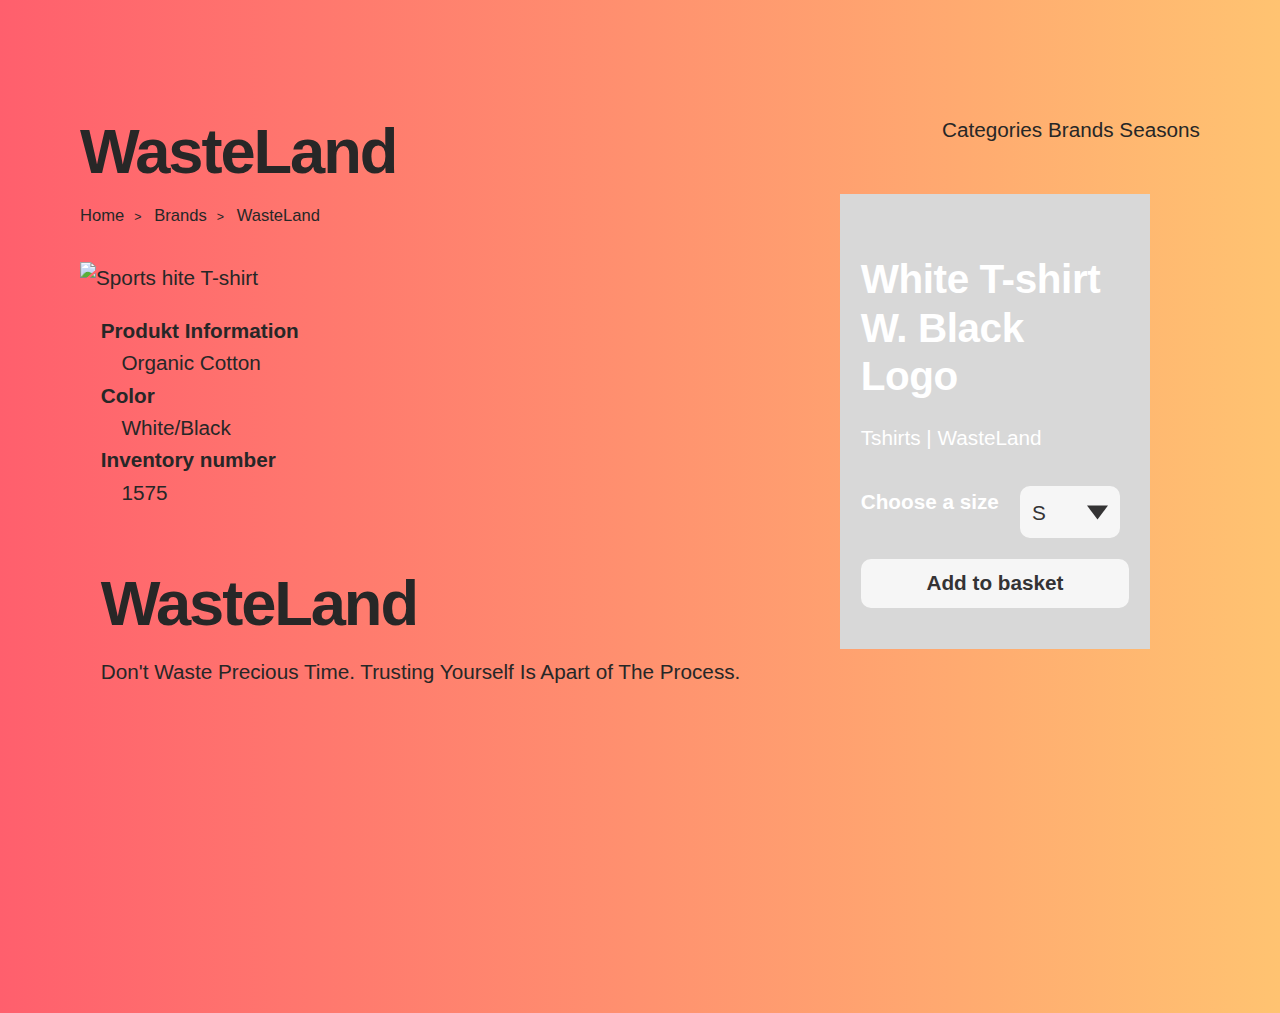
==== produkt.html @ 22eeb343 "first commit" ====
<!DOCTYPE html>
<html lang="en">
  <head>
    <meta charset="UTF-8" />
    <meta name="viewport" content="width=device-width, initial-scale=1.0" />
    <title>Produkt Side</title>
    <link rel="stylesheet" href="styles.css" />
    <link rel="stylesheet" href="layout.css" />
  </head>

  <body class="product">
    <header class="mainNav">
      <a href="index.html">
        <h1>WasteLand</h1>
      </a>
      <nav>
        <a href="kategori.html">Categories</a>
        <a href="#">Brands</a>
        <a href="#">Seasons</a>
      </nav>
    </header>
    <main>
      <ol class="breadcrumbs">
        <li><a href="index.html">Home</a></li>
        <li><a href="kategori.html">Brands</a></li>
        <li><a href="produktliste.html">WasteLand</a></li>
      </ol>
      <img
        src="https://kea-alt-del.dk/t7/images/webp/640/1575.webp"
        alt="Sports hite T-shirt" />
      <section class="purchaseBox">
        <h3>White T-shirt W. Black Logo</h3>
        <p><span class="brand"></span> Tshirts | WasteLand</p>
        <form>
          <label
            >Choose a size
            <select name="size">
              <option>S</option>
              <option>M</option>
              <option>L</option>
              <option>XL</option>
            </select>
          </label>
          <button>Add to basket</button>
        </form>
      </section>
      <section class="info">
        <dt>Produkt Information</dt>
        <dd>Organic Cotton</dd>
        <dl>
          <dt>Color</dt>
          <dd>White/Black</dd>
          <dt>Inventory number</dt>
          <dd>1575</dd>
        </dl>
        <h1>WasteLand</h1>
        <p>
          Don't Waste Precious Time. Trusting Yourself Is Apart of The Process.
        </p>
      </section>
    </main>
    <script src="data.js"></script>
  </body>
</html>
---- styles.css ----
* {
  box-sizing: border-box;
  padding: 0;
  margin: 0;
}

:root {
  --off-color: red;
}
html {
  scroll-behavior: smooth;
}
.mainNav h1 span {
  display: inline-flex;
  transform: scaleX(-1) translateX(-0.2rem);
  color: var(--off-color);
}
.mainNav > * {
  margin: 0;
}
@media screen and (min-width: 700px) {
  .mainNav {
    display: flex;
    align-items: center;
    justify-content: space-between;
  }
}

.mainNav h1 {
  margin-right: auto;
  text-decoration: none;
}

.mainNav > a {
  display: block;
  text-decoration: none;
}

.oversigt {
  list-style: none;
}

/*Kategori*/
.kategoriliste {
  display: grid;
  grid-template-columns: repeat(3, 1fr);
  gap: 1em;
}

.kategoriliste a {
  text-decoration: none;
  padding: 2em;
  color: white;
  background-color: var(--cat-background-color);
}

@media screen and (min-width: 800px) {
  .brandList ol {
    column-count: 2;
  }
}

/*ProductList*/
.produktliste main {
  display: grid;
  grid-template-columns: 1fr 1fr 1fr;
  gap: 2rem;
}
.produktliste main h2 {
  grid-column: 1/-1;
}
.produktliste article h3 {
  font-size: 1rem;
  flex-grow: 3;
}
.produktliste article > * {
  margin: 0;
  font-size: 0.9rem;
}
.subtle {
  color: var(--text-decoration-color);
}
.productlist article {
  display: flex;
  flex-direction: column;
}
.produktliste article.soldOut img {
  opacity: 0.5;
}
.produktliste article.soldOut::before {
  content: "Sold Out";
  position: absolute;
  background: var(--color);
  color: var(--background-color);
  padding: 1rem;
}
.productlist article .discounted,
.productlist article .price span {
  display: none;
}
.productlist article.onSale .discounted {
  display: flex;
  justify-content: space-between;
}
.discounted > p {
  margin-bottom: 0;
}
.productlist article.onSale .price span {
  display: initial;
}
.productlist article button {
  margin-top: auto;
}
.productlist article {
  margin-bottom: 1rem;
}
.discounted p:last-child {
  background: var(--off-color);
  padding: 0.2rem;
}

/*Product*/
.breadcrumbs {
  display: none;
}

.purchaseBox {
  background: #d8d8d8;
  color: var(--background-color);
  padding: 1rem;
}
.info {
  padding: 1rem;
}
.product select {
  min-width: 100px;
}
.product main {
  display: grid;
}
.product main .breadcrumbs,
.product main img {
  grid-column: 1/-1;
}
.purchaseBox form label {
  gap: 1rem;
}
.purchaseBox button {
  display: block;
  margin-top: 1rem;
  width: 100%;
}
dt {
  font-weight: 700;
}
@media screen and (min-width: 900px) {
  .product main {
    grid-template-columns: 1fr 310px;
  }
  .info {
    order: 0;
  }
  .purchaseBox {
    order: 2;
    transform: translate(-50px, -100px);
  }

  .breadcrumbs {
    display: flex;
    font-size: 0.8rem;
    list-style-type: none;
  }

  .breadcrumbs li::after {
    content: " > ";
    font-size: 0.6rem;
    display: inline-block;
    width: 10px;
    height: 10px;
    margin: 0 10px;
    transition: all 0.3s;
  }

  .breadcrumbs li:last-child::after {
    background: none;
    content: "";
  }
}

.Front {
  text-align: center;
  font-size: 2rem;
}
---- layout.css ----
:root {
  --color: #272727;
  --background-color: white;
  --caret-color: #272727;
  --text-decoration-color: #c0bfc0;
  --text-decoration-color-hover: #272727;
  --input-border-color: #f6f6f6;
  --input-background-color: #f6f6f6;
  --input-color: #343334;
  --input-invalid-border-color: #ff7d87;
  --input-checkbox-border-color: #d8d8d8;
  --table-border-color: #d8d8d8;
  --table-header-color: #d8d8d8;
  --checkbox-checked-url: url('data:image/svg+xml;utf8,<svg xmlns="http://www.w3.org/2000/svg" width="78.369" height="78.369" viewBox="0 0 78.369 78.369"><path fill="white" d="M78.05 19.015l-48.592 48.59c-.428.43-1.12.43-1.548 0L.32 40.016c-.427-.426-.427-1.12 0-1.547l6.704-6.704c.428-.427 1.12-.427 1.548 0l20.113 20.112 41.113-41.113c.43-.427 1.12-.427 1.548 0l6.703 6.704c.427.427.427 1.12 0 1.548z"/></svg>');
  --select-background-image: url('data:image/svg+xml;utf8,<svg xmlns="http://www.w3.org/2000/svg" viewBox="0 0 125.304 125.304"><path d="M62.652 103.895L0 21.41h125.304" fill="%23343334"/></svg>');
  /*not changed in dark mode*/
  --input-focus-border-color: #5aaafa;
  --kbd-color: #343334;
  --kbd-background-color: #f9f9f9;
  --cat-background-color: #949394;
  --kbd-border-color: #d8d8d8;
  --kbd-border-bottom-color: #a6a5a6;
  --abbr-border-bottom-color: #949394;
}
@media (prefers-color-scheme: dark) {
  :root {
    --color: white;
    --background-color: #272727;
    --caret-color: white;
    --text-decoration-color: #777677;
    --text-decoration-color-hover: white;
    --input-border-color: #595859;
    --input-background-color: #595859;
    --input-color: white;
    --input-checkbox-border-color: white;
    --table-border-color: #595859;
    --table-header-color: #595859;
    --checkbox-checked-url: url('data:image/svg+xml;utf8,<svg xmlns="http://www.w3.org/2000/svg" width="78.369" height="78.369" viewBox="0 0 78.369 78.369"><path fill="%23343434" d="M78.05 19.015l-48.592 48.59c-.428.43-1.12.43-1.548 0L.32 40.016c-.427-.426-.427-1.12 0-1.547l6.704-6.704c.428-.427 1.12-.427 1.548 0l20.113 20.112 41.113-41.113c.43-.427 1.12-.427 1.548 0l6.703 6.704c.427.427.427 1.12 0 1.548z"/></svg>');
    --select-background-image: url('data:image/svg+xml;utf8,<svg xmlns="http://www.w3.org/2000/svg" viewBox="0 0 125.304 125.304"><path d="M62.652 103.895L0 21.41h125.304" fill="%23ffffff"/></svg>');
  }
}
* {
  box-sizing: border-box;
  margin: 0;
  padding: 0;
}

html {
  font-size: calc(18px + ((100vw - 600px) / 250));
  font-family: Impact, Haettenschweiler, "Arial Narrow Bold", sans-serif;
  margin: 0;
  padding: 0;
  text-decoration-skip-ink: "auto";
}

body {
  padding: 0;
  margin: calc((100vh / 25) * 1.563) calc((100vw / 25) * 1.563);
  font-weight: 400;
  line-height: 1.563;
  color: var(--color);
  background-color: var(--background-color);
  caret-color: var(--caret-color);
}

img {
  display: block;
  max-width: 100%;
  height: auto;
}

/* Typography
      ––––––––––––––––––––––––––––––––– */

h1,
h2,
h3,
h4,
h5,
h6 {
  margin-bottom: 1rem;
  margin-top: 1em;
  font-weight: bold;
}

h1 {
  font-size: 3.052rem;
  letter-spacing: -0.1rem;
  line-height: 1;
  text-decoration: none;
}

h2 {
  font-size: 1.5rem;
  letter-spacing: -0.05rem;
  line-height: 1.2;
}

h3 {
  font-size: 1.953rem;
  letter-spacing: -0.02rem;
  line-height: 1.2;
}

h4 {
  font-size: 1.563rem;
  letter-spacing: -0.06rem;
  line-height: 1.3;
}

h5 {
  font-size: 1.25rem;
  letter-spacing: -0.03rem;
  line-height: 1.4;
}

h6 {
  font-size: 1rem;
  letter-spacing: 0;
  line-height: 1.5;
}

p {
  margin-bottom: 1.563rem;
}

p > *:last-child {
  margin-bottom: 0;
}

a {
  color: inherit;
  text-decoration: none;
  text-decoration-color: var(--text-decoration-color);
  -webkit-text-decoration-color: var(--text-decoration-color);
  border-radius: 5px;
}

@media (hover: hover) {
  a:hover {
    color: orange;
  }
}

a:focus-visible {
  box-shadow: 0 0 0 2px #5aaafa;
  outline: none;
}

small {
  font-size: 0.888rem;
}

hr {
  border: 1px solid var(--input-color);
  margin: 3.052rem 0;
}

/* Form
      ––––––––––––––––––––––––––––––––– */
label {
  font-weight: bold;
  display: flex;
}

input[type="email"],
input[type="text"],
input[type="number"],
input[type="password"],
input[type="url"],
input[type="tel"],
input[type="search"],
input[type="date"],
input[type="month"],
input[type="day"],
input[type="week"],
input[type="datetime"],
input[type="datetime-local"],
input[type="time"],
input:not([type]) {
  padding: 0.5rem;
  font-size: 1rem;
  border: 2px solid var(--input-border-color);
  background-color: var(--input-background-color);
  color: var(--input-color);
  border-radius: 10px;
  -webkit-appearance: none;
  -moz-appearance: none;
  appearance: none;
}

select {
  -webkit-appearance: none;
  padding: 0.5rem;
  font-size: 1rem;
  border: 2px solid var(--input-border-color);
  border-radius: 10px;
  color: var(--input-color);
  height: 2.5rem;
  background-color: var(--input-background-color);
  background-image: var(--select-background-image);
  background-repeat: no-repeat;
  background-size: 1rem;
  background-position: center right 0.5rem;
}

textarea {
  -webkit-appearance: none;
  -moz-appearance: none;
  appearance: none;
  font-size: 1rem;
  border: 2px solid var(--input-border-color);
  color: var(--input-color);
  border-radius: 10px;
  resize: vertical;
  background-color: var(--input-background-color);
  box-sizing: border-box;
  padding: 0.5rem;
  font-family: -apple-system, BlinkMacSystemFont, "avenir next", avenir,
    "helvetica neue", helvetica, ubuntu, roboto, noto, "segoe ui", arial,
    sans-serif;
}

input:focus,
select:focus,
textarea:focus {
  outline: none;
  border: 2px solid var(--input-focus-border-color);
}

input:invalid:not(:placeholder-shown),
select:invalid,
textarea:invalid {
  border: 2px solid var(--input-invalid-border-color);
  box-shadow: none;
}

input[type="checkbox"] {
  display: inline-block;
  height: 1rem;
  font-size: 1rem;
  border-radius: 5px;
  -webkit-appearance: none;
  -moz-appearance: none;
  appearance: none;
  border: 2px solid var(--input-checkbox-border-color);
  width: 1rem;
  background-color: var(--background-color);
  align-self: center;
  margin-right: 0.5rem;
}

input[type="checkbox"]:hover {
  cursor: pointer;
}

input[type="checkbox"]:checked {
  background-image: var(--checkbox-checked-url);
  background-size: contain;
  background-color: var(--input-color);
  border: 2px solid var(--input-color);
}

input[type="checkbox"]:focus-visible,
input[type="checkbox"]:checked:focus-visible {
  border-color: var(--input-focus-border-color);
}

input[type="radio"] {
  -webkit-appearance: none;
  -moz-appearance: none;
  appearance: none;
  border-radius: 50%;
  border: 2px solid var(--input-checkbox-border-color);
  height: 1rem;
  width: 1rem;
  margin-right: 0.5rem;
  align-self: center;
  justify-content: center;
  position: relative;
  display: flex;
}

@media (hover: hover) {
  input[type="radio"]:hover {
    cursor: pointer;
  }
}

input[type="radio"]:checked {
  border: 2px solid var(--input-color);
}

input[type="radio"]:focus-visible,
input[type="radio"]:checked:focus-visible {
  border-color: var(--input-focus-border-color);
}

input[type="radio"]:checked::before {
  content: "";
  width: calc(100% - 4px);
  height: calc(100% - 4px);
  background-color: var(--input-color);
  align-self: center;
  border-radius: 50%;
}

input[type="submit"],
input[type="reset"],
input[type="button"],
button {
  padding: 0.5rem 1.25rem;
  font-size: 1rem;
  border-radius: 10px;
  background-color: var(--input-background-color);
  border: 2px solid var(--input-border-color);
  color: var(--input-color);
  text-decoration: none;
  font-weight: bold;
  margin-bottom: 1rem;
  -webkit-appearance: none;
  -moz-appearance: none;
  appearance: none;
  display: inline-block;
  line-height: initial;
  transition: background-color 200ms ease-in-out, border 200ms ease-in-out,
    transform 200ms ease-in-out;
  -webkit-touch-callout: none;
  -webkit-user-select: none;
  user-select: none;
}
button:disabled {
  opacity: 0.2;
}

@media (hover: hover) {
  input[type="submit"]:hover,
  input[type="reset"]:hover,
  input[type="button"]:hover,
  button:hover {
    cursor: pointer;
  }
}

button:focus-visible,
input[type="submit"]:focus-visible,
input[type="reset"]:focus-visible,
input[type="button"]:focus-visible {
  border-color: var(--input-focus-border-color);
  outline: none;
}

/* Tables
      ––––––––––––––––––––––––––––––––– */
table {
  width: 100%;
  border-spacing: 0;
  margin-bottom: 1.563rem;
  font-variant-numeric: tabular-nums;
}

th,
td {
  padding: 0.5rem 0.5rem 0.5rem 0;
  margin: 0;
}

th {
  font-weight: bold;
  text-align: left;
  border-bottom: 2px solid var(--table-border-color);
  color: var(--table-header-color);
}

td {
  border-bottom: 2px solid var(--table-border-color);
}

/* Code
      ––––––––––––––––––––––––––––––––– */
code {
  font-family: "SFMono-Regular", Consolas, "Liberation Mono", Menlo, Courier,
    monospace;
  font-size: 0.8rem;
  white-space: nowrap;
  background: var(--input-background-color);
  padding: 0 0.328rem;
  display: inline-block;
  vertical-align: middle;
  border-radius: 10px;
}

p > code {
  white-space: normal;
}

pre > code {
  line-height: 1.563em;
  display: block;
  padding: 1rem;
  white-space: pre;
  margin-bottom: 1.563rem;
  overflow: scroll;
}

/* Forces a new-line at the end of a code block for layout purposes. */
pre > code::after {
  content: " ";
}

/* Blockquote
      ––––––––––––––––––––––––––––––––– */
blockquote {
  border-left: 0.25rem solid var(--input-border-color);
  padding: 0 1rem;
  margin-bottom: 1.563rem;
}

/* List
      ––––––––––––––––––––––––––––––––– */
ul {
  margin: 0;
  padding: 0 1px;
  list-style: disc outside;
  font-variant-numeric: tabular-nums;
}

ol {
  list-style: decimal outside;
}

ol,
ul {
  padding-left: 0;
  margin-top: 0;
  margin-bottom: 1.563rem;
}

li {
  list-style-position: inside;
}

dd {
  margin-left: 1rem;
}
/* Keyboard
      ––––––––––––––––––––––––––––––––– */
kbd {
  display: inline-block;
  padding: 0 0.328rem;
  font-family: "SFMono-Regular", Consolas, "Liberation Mono", Menlo, Courier,
    monospace;
  font-size: 0.64rem;
  color: var(--kbd-color);
  vertical-align: middle;
  background-color: var(--kbd-background-color);
  border: solid 1px var(--kbd-border-color);
  border-bottom: solid 2px var(--kbd-border-bottom-color);
  border-radius: 5px;
}

/* Abbreviation
      ––––––––––––––––––––––––––––––––– */
abbr {
  text-decoration: none;
  border-bottom: 2px dashed var(--abbr-border-bottom-color);
}

@media (hover: hover) {
  abbr:hover {
    cursor: help;
  }
}

/* Details
      ––––––––––––––––––––––––––––––––– */
details > summary:focus {
  box-shadow: 0 0 0 2px var(--input-focus-border-color);
  outline: none;
  border-radius: 5px;
}

details > summary:hover {
  cursor: pointer;
}

.footer {
  position: absolute;
  left: 0;
  bottom: 0;
  width: 100%;
  color: white;
  background-color: var(--cat-background-color);
  display: flex;
  justify-content: space-around;
}

body {
  background: #ff5f6d;
  background: -webkit-linear-gradient(to right, #ff5f6d, #ffc371);
  background: linear-gradient(to right, #ff5f6d, #ffc371);
  min-height: 100vh;
}
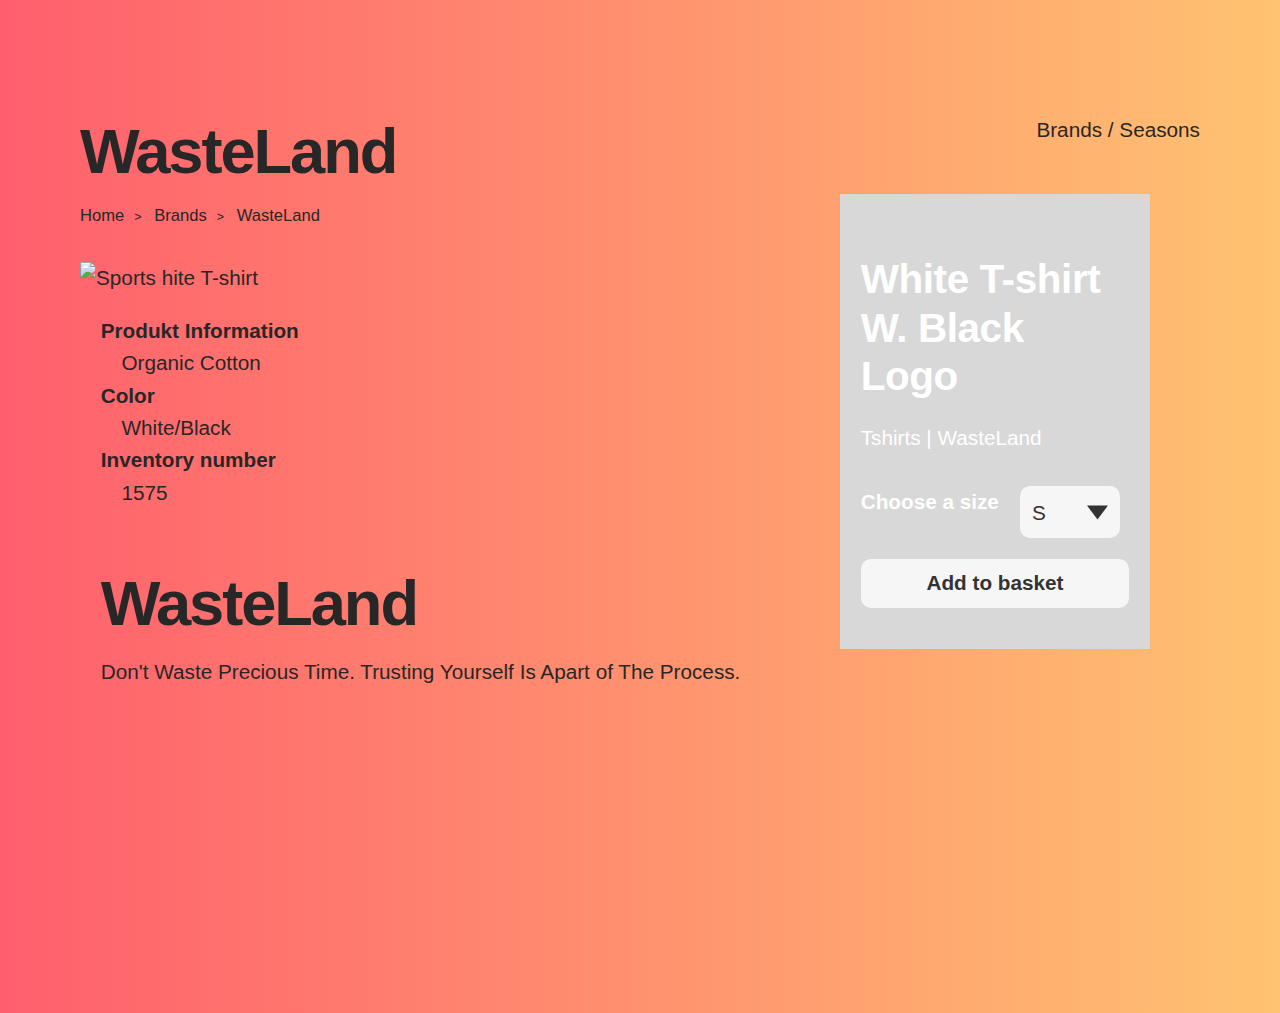
==== commit 49e5466f: "last commit" ====
--- a/produkt.html
+++ b/produkt.html
@@ -14,8 +14,8 @@
         <h1>WasteLand</h1>
       </a>
       <nav>
-        <a href="kategori.html">Categories</a>
-        <a href="#">Brands</a>
+        <a href="kategori.html">Brands</a>
+        <a href="#">/</a>
         <a href="#">Seasons</a>
       </nav>
     </header>
@@ -23,7 +23,7 @@
       <ol class="breadcrumbs">
         <li><a href="index.html">Home</a></li>
         <li><a href="kategori.html">Brands</a></li>
-        <li><a href="produktliste.html">WasteLand</a></li>
+        <li><a href="index.html">WasteLand</a></li>
       </ol>
       <img
         src="https://kea-alt-del.dk/t7/images/webp/640/1575.webp"
